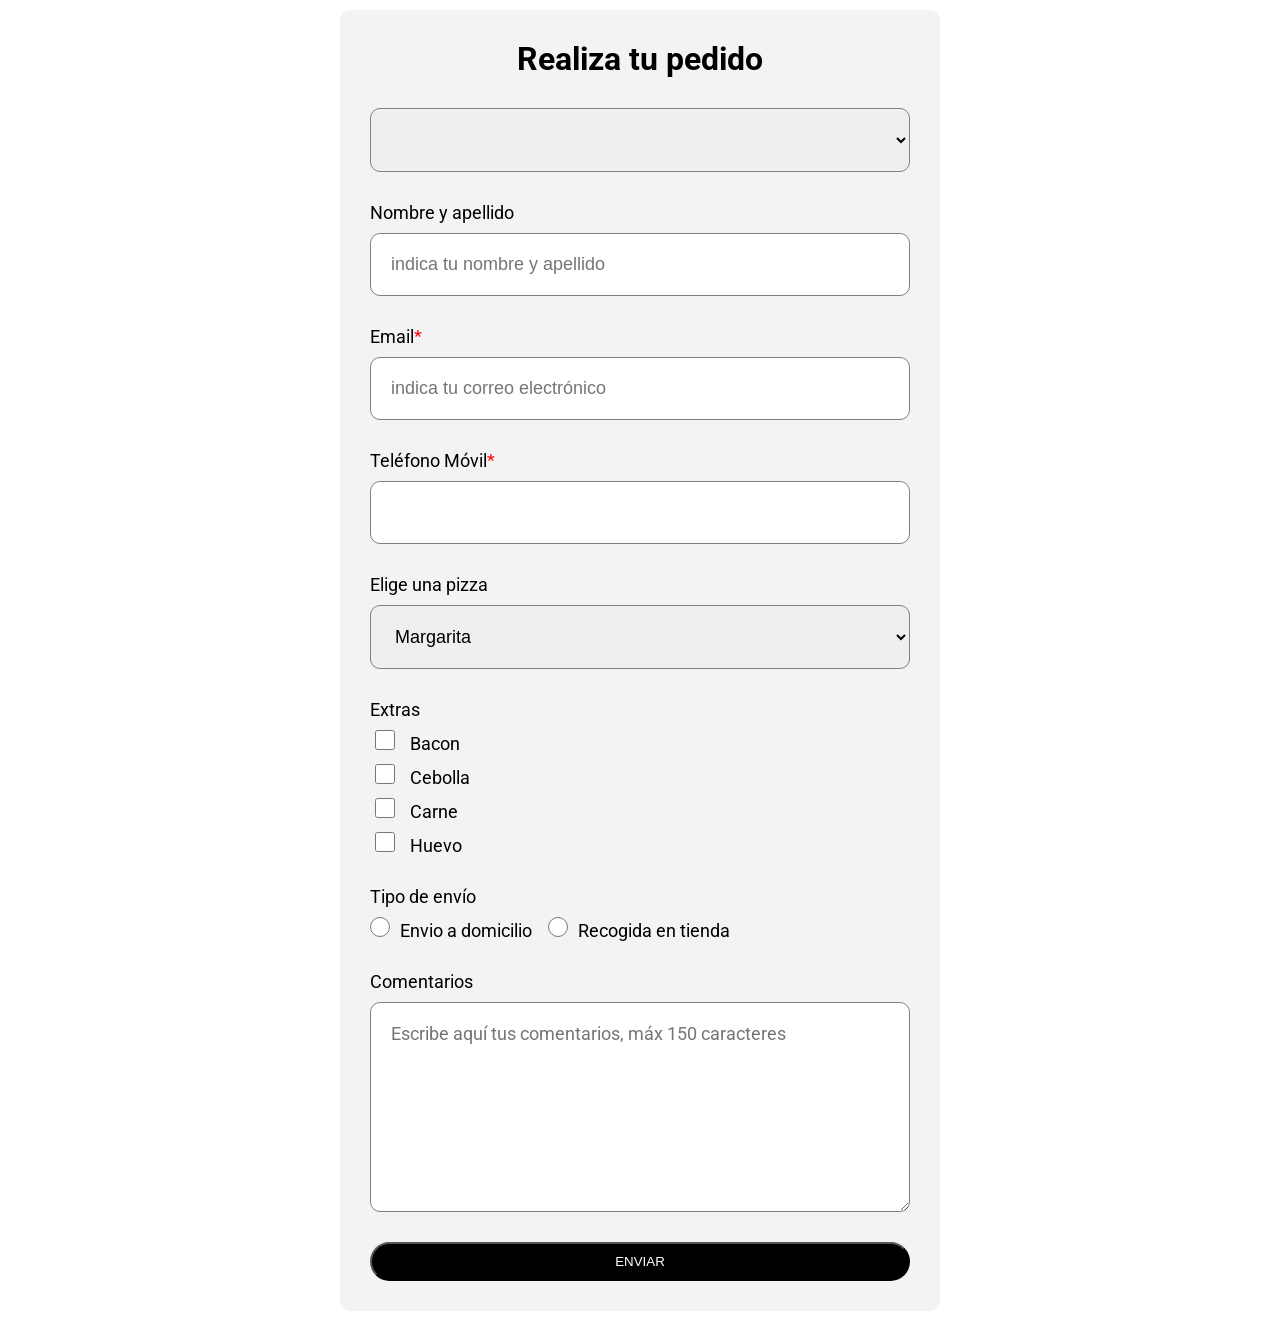
==== index.html @ 9f4cde80 "commit" ====
<!DOCTYPE html>
<html lang="en">
<head>
    <meta charset="UTF-8">
    <meta name="viewport" content="width=device-width, initial-scale=1.0">
    <title>Document</title>
    <link rel="stylesheet" href="style.css">
    <link rel="preconnect" href="https://fonts.googleapis.com">
    <link rel="preconnect" href="https://fonts.gstatic.com" crossorigin>
    <link href="https://fonts.googleapis.com/css2?family=Roboto+Condensed:wght@700&family=Roboto:ital,wght@0,100..900;1,100..900&display=swap" rel="stylesheet">
    </head>
<body>

<div class="container">
    
    <form id="contact" method="get" action="recibido.html">
        <h1>Realiza tu pedido</h1>
        <div class="form-group">
            <label for="tratamiento"></label>
            <select id="tratamiento" name="tratamiento">
                <option></option>
                <option value="Sr">Sr</option>
                <option value="Sra">Sra</option>
            </select>
        </div>
        <div class="form-group">
        <label for="name">Nombre y apellido</label>
        <input id="name" name="name" type="text" placeholder="indica tu nombre y apellido" required>
        </div>
        
        <div class="form-group">
            <label for="email">Email<span>*</span></label>
            <input id="email" name="email" type="email" placeholder="indica tu correo electrónico" required>
        </div>
        <div class="form-group">
            <label for="telefono">Teléfono Móvil<span>*</span></label>
            <input id="telefono" name="telefono" type="number" min="600000000" max="799999999" required>
        </div>
        <div class="form-group">
            <label for="pizza">Elige una pizza</label>
            <select id="tratamiento" name="tratamiento">
                <option value="margarita">Margarita</option>
                <option value="carbonara">Carbonara</option>
                <option value="Barbacoa">Barbacoa</option>
                <option value="4 quesos">4 Quesos</option>
                <option value="peperoni">Peperoni</option>
                <option value="diavola">Diavola</option>
            </select>
        </div>
        <div class="checkbox">
            <label for="asunto">Extras</label>
            <div class="checkbox-group">
                <label><input type="checkbox" name="extras[]" value="bacon"/>Bacon</label>
                <label><input type="checkbox" name="extras[]" value="cebolla"/>Cebolla</label>
                <label><input type="checkbox" name="extras[]" value="carne"/>Carne</label>
                <label><input type="checkbox" name="extras[]" value="huevo"/>Huevo</label>
              </div>
        </div>
        <div class="radio">
            Tipo de envío
            <div class="radio-group">
                <label><input type="radio" name="envio" value="domicilio">Envio a domicilio </label>
                  <label><input type="radio" name="envio" value="recogida">Recogida en tienda</label>
            </div>

        </div>
        <div class="form-group">
            <label for="comentarios">Comentarios</label>
            <textarea id="comentarios" name="comentarios" rows="8" maxlength="150" placeholder="Escribe aquí tus comentarios, máx 150 caracteres"></textarea>
        </div>
        <div class="form-group">
            <button type="submit">Enviar</button>
        </div>

    </form>
</div>
</body>
</html
---- style.css ----
*,
html {
  margin: 0;
  padding: 0;
  box-sizing: border-box;
}
@import url("https://fonts.googleapis.com/css2?family=Roboto+Condensed:wght@700&family=Roboto:ital,wght@0,100..900;1,100..900&display=swap");
body {
  font-family: "Roboto", "Arial";
}
h1 {
  text-align: center;
}
.container {
  max-width: 1200px;
  margin: auto;
}
form {
  max-width: 600px;
  padding: 30px;
  margin: 10px auto;
  background-color: rgb(243, 243, 243);
  border-radius: 10px;
}

form div.form-group {
  margin-top: 30px;
}
.form-group label {
  display: block;
  margin-bottom: 10px;
  font-size: 18px;
}
.form-group label span {
  color: red;
}
.form-group input {
  padding: 20px;
  border-radius: 10px;
  display: block;
  width: 100%;
  border: 1px solid grey;
  font-size: 18px;
  color: #000;
}
textarea {
  padding: 20px;
  border-radius: 10px;
  display: block;
  width: 100%;
  border: 1px solid grey;
  font-family: "Roboto";
  font-size: 18px;
}
form button {
  width: 100%;
  padding: 10px 20px;
  margin: 0 auto;
  background-color: black;
  color: white;
  text-transform: uppercase;
  border-radius: 50px;
}
select {
  padding: 20px;
  border-radius: 10px;
  display: block;
  width: 100%;
  border: 1px solid grey;
  font-size: 18px;
  color: #000;
}
.checkbox {
  margin-top: 30px;
  font-size: 18px;
}

.checkbox-group label {
  margin-top: 10px;
  margin-left: 5px;
  display: block;
}
.checkbox-group input {
  margin-right: 15px;
  padding-bottom: 3px;
  width: 20px;
  height: 20px;
}
.radio {
  font-size: 18px;
  margin-top: 30px;
}
.radio-group {
  display: block;
  margin-top: 10px;
}
.radio-group label {
  display: block;
}
.radio-group input {
  width: 20px;
  height: 20px;
  display: inline-block;
  margin-right: 10px;
}
.radio-group {
  display: flex;
  flex-wrap: wrap;
  gap: 1rem;
  align-items: center;
}
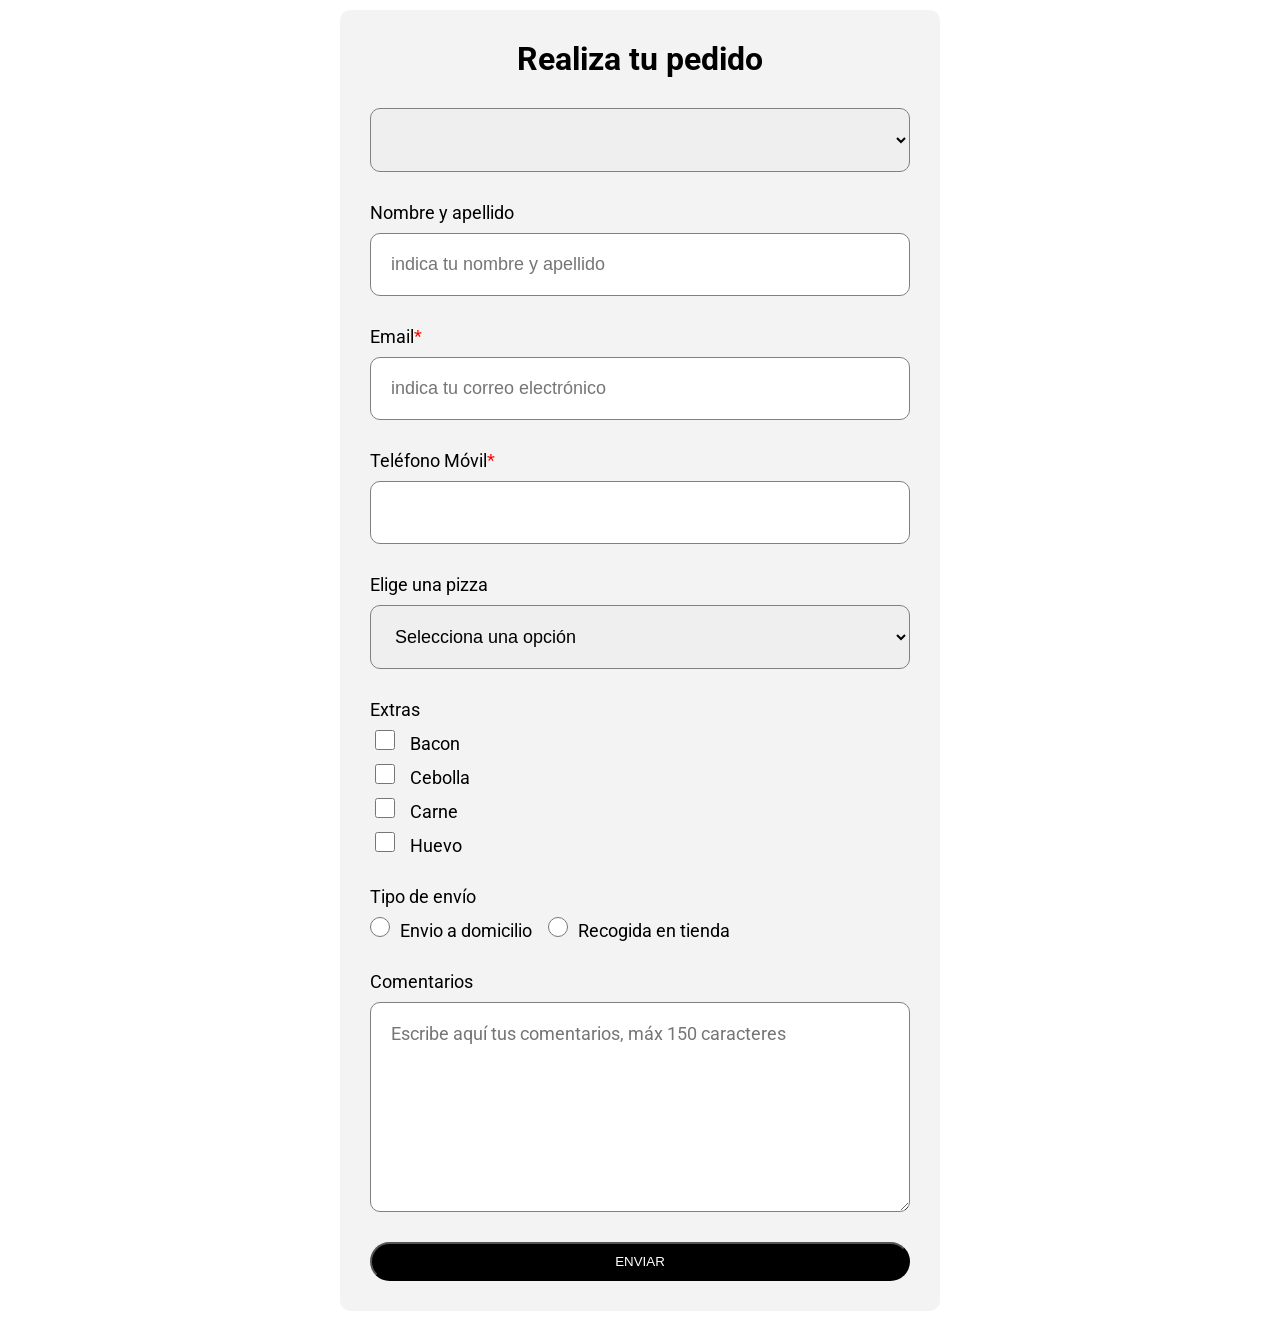
==== commit dcf6d4c9: "commit" ====
--- a/index.html
+++ b/index.html
@@ -38,7 +38,8 @@
         </div>
         <div class="form-group">
             <label for="pizza">Elige una pizza</label>
-            <select id="tratamiento" name="tratamiento">
+            <select id="tratamiento" name="tratamiento" required>
+                <option value="" disabled selected>Selecciona una opción</option>
                 <option value="margarita">Margarita</option>
                 <option value="carbonara">Carbonara</option>
                 <option value="Barbacoa">Barbacoa</option>
@@ -59,7 +60,7 @@
         <div class="radio">
             Tipo de envío
             <div class="radio-group">
-                <label><input type="radio" name="envio" value="domicilio">Envio a domicilio </label>
+                <label><input type="radio" name="envio" value="domicilio" required>Envio a domicilio </label>
                   <label><input type="radio" name="envio" value="recogida">Recogida en tienda</label>
             </div>
 
